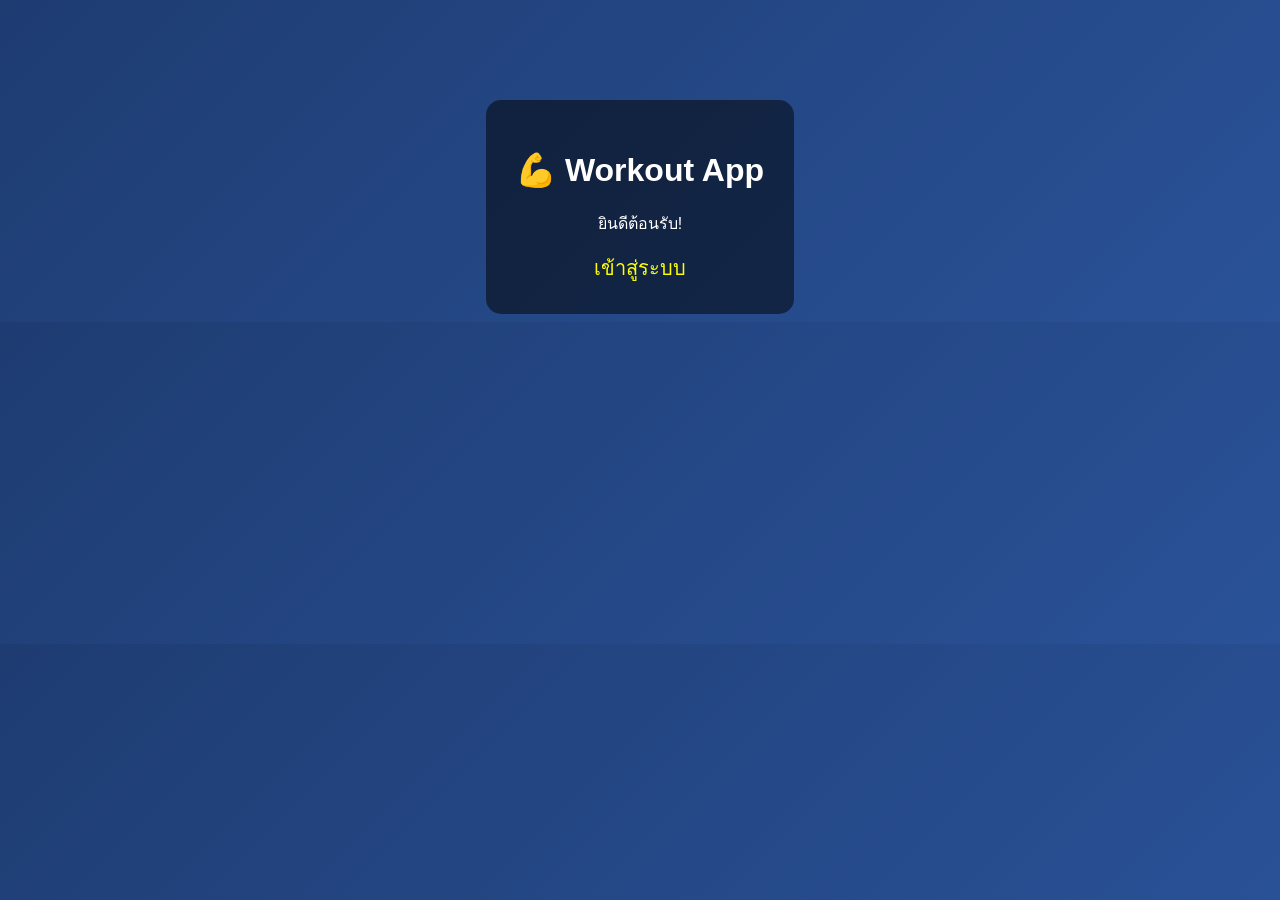
==== templates/index.html @ a27c4c20 "update web UI + login + workout" ====
<!DOCTYPE html>
<html>
<head>
    <title>Workout App</title>
    <link rel="stylesheet" href="/static/style.css">
</head>
<body>
    <div class="container">
        <h1>💪 Workout App</h1>
        <p>ยินดีต้อนรับ!</p>
        <a href="/login">เข้าสู่ระบบ</a>
    </div>
</body>
</html>
---- static/style.css ----
body {
    font-family: Arial;
    background: linear-gradient(135deg, #1e3c72, #2a5298);
    color: white;
    text-align: center;
    margin-top: 100px;
}

.container {
    background: rgba(0,0,0,0.5);
    padding: 30px;
    border-radius: 15px;
    display: inline-block;
}

a {
    color: yellow;
    text-decoration: none;
    font-size: 20px;
}
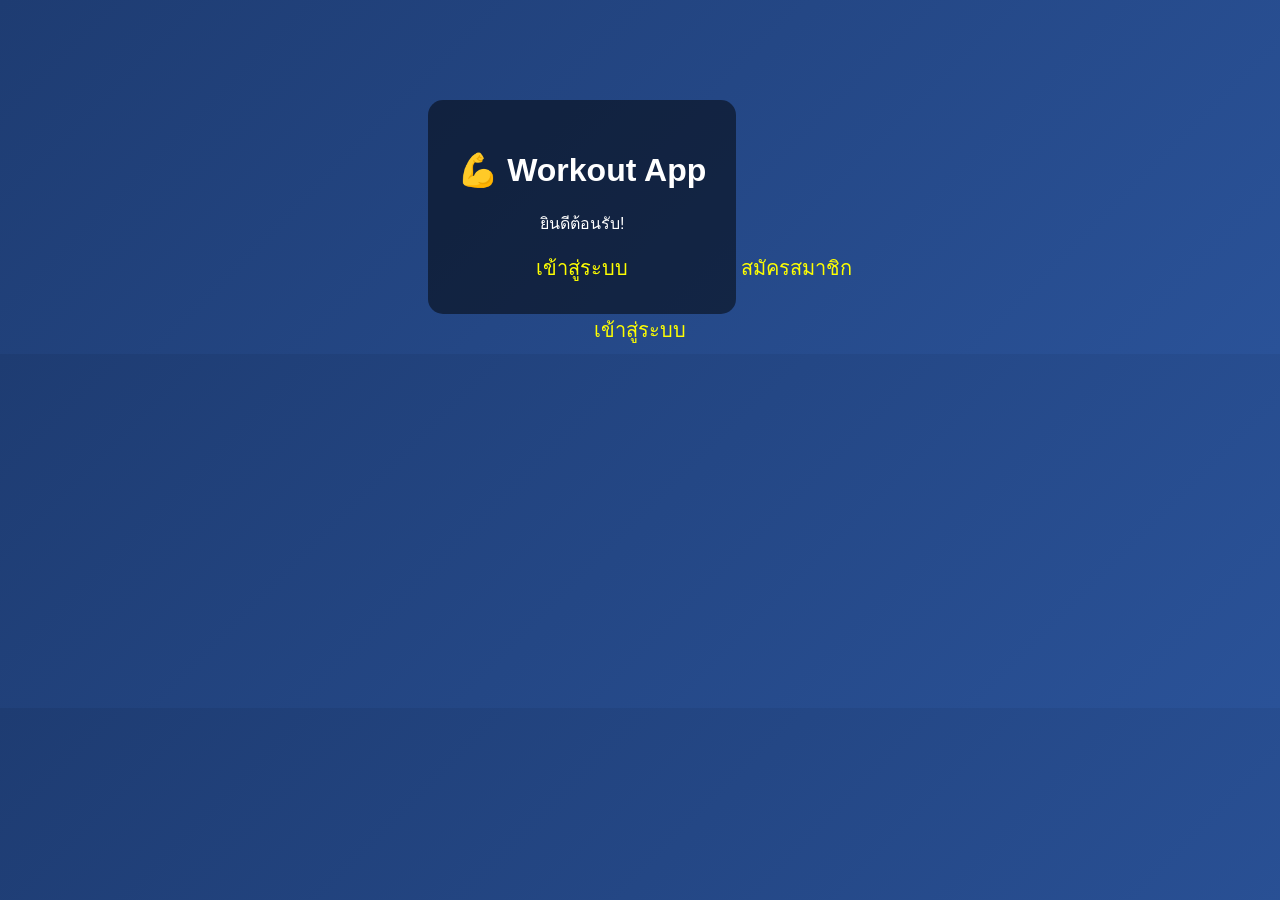
==== commit b1b9f12c: "add database system" ====
--- a/templates/index.html
+++ b/templates/index.html
@@ -12,3 +12,5 @@
     </div>
 </body>
 </html>
+<a href="/register">สมัครสมาชิก</a><br>
+<a href="/login">เข้าสู่ระบบ</a>
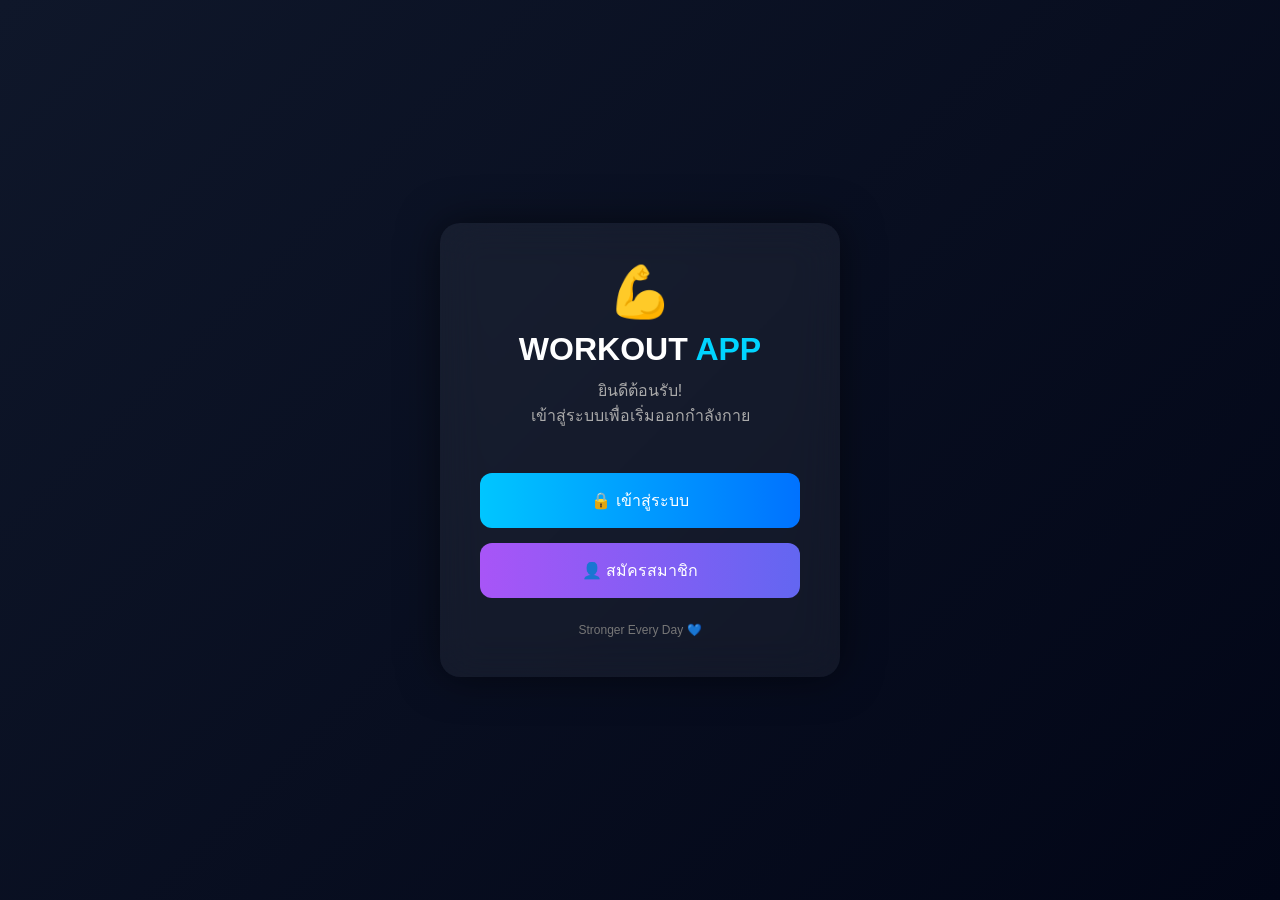
==== commit aaa4a266: "UI upgrade" ====
--- a/templates/index.html
+++ b/templates/index.html
@@ -1,16 +1,110 @@
 <!DOCTYPE html>
-<html>
+<html lang="th">
 <head>
+    <meta charset="UTF-8">
     <title>Workout App</title>
-    <link rel="stylesheet" href="/static/style.css">
+
+    <style>
+        * {
+            margin: 0;
+            padding: 0;
+            box-sizing: border-box;
+            font-family: 'Segoe UI', sans-serif;
+        }
+
+        body {
+            height: 100vh;
+            background: linear-gradient(135deg, #0f172a, #020617);
+            display: flex;
+            justify-content: center;
+            align-items: center;
+            color: white;
+        }
+
+        .container {
+            width: 400px;
+            padding: 40px;
+            border-radius: 20px;
+            background: rgba(255,255,255,0.05);
+            backdrop-filter: blur(20px);
+            box-shadow: 0 0 40px rgba(0,0,0,0.5);
+            text-align: center;
+        }
+
+        .logo {
+            font-size: 50px;
+            margin-bottom: 10px;
+        }
+
+        h1 {
+            font-size: 32px;
+            margin-bottom: 10px;
+        }
+
+        h1 span {
+            color: #00d4ff;
+        }
+
+        p {
+            color: #aaa;
+            margin-bottom: 30px;
+        }
+
+        .btn {
+            width: 100%;
+            padding: 15px;
+            margin-top: 15px;
+            border: none;
+            border-radius: 12px;
+            font-size: 16px;
+            cursor: pointer;
+            transition: 0.3s;
+        }
+
+        .login {
+            background: linear-gradient(90deg, #00c6ff, #0072ff);
+            color: white;
+        }
+
+        .register {
+            background: linear-gradient(90deg, #a855f7, #6366f1);
+            color: white;
+        }
+
+        .btn:hover {
+            transform: scale(1.05);
+            box-shadow: 0 0 15px rgba(0, 212, 255, 0.5);
+        }
+
+        .footer {
+            margin-top: 25px;
+            font-size: 12px;
+            color: #777;
+        }
+    </style>
 </head>
+
 <body>
-    <div class="container">
-        <h1>💪 Workout App</h1>
-        <p>ยินดีต้อนรับ!</p>
-        <a href="/login">เข้าสู่ระบบ</a>
+
+<div class="container">
+    <div class="logo">💪</div>
+
+    <h1>WORKOUT <span>APP</span></h1>
+
+    <p>ยินดีต้อนรับ!<br>เข้าสู่ระบบเพื่อเริ่มออกกำลังกาย</p>
+
+    <form action="/login">
+        <button class="btn login">🔒 เข้าสู่ระบบ</button>
+    </form>
+
+    <form action="/register">
+        <button class="btn register">👤 สมัครสมาชิก</button>
+    </form>
+
+    <div class="footer">
+        Stronger Every Day 💙
     </div>
+</div>
+
 </body>
 </html>
-<a href="/register">สมัครสมาชิก</a><br>
-<a href="/login">เข้าสู่ระบบ</a>
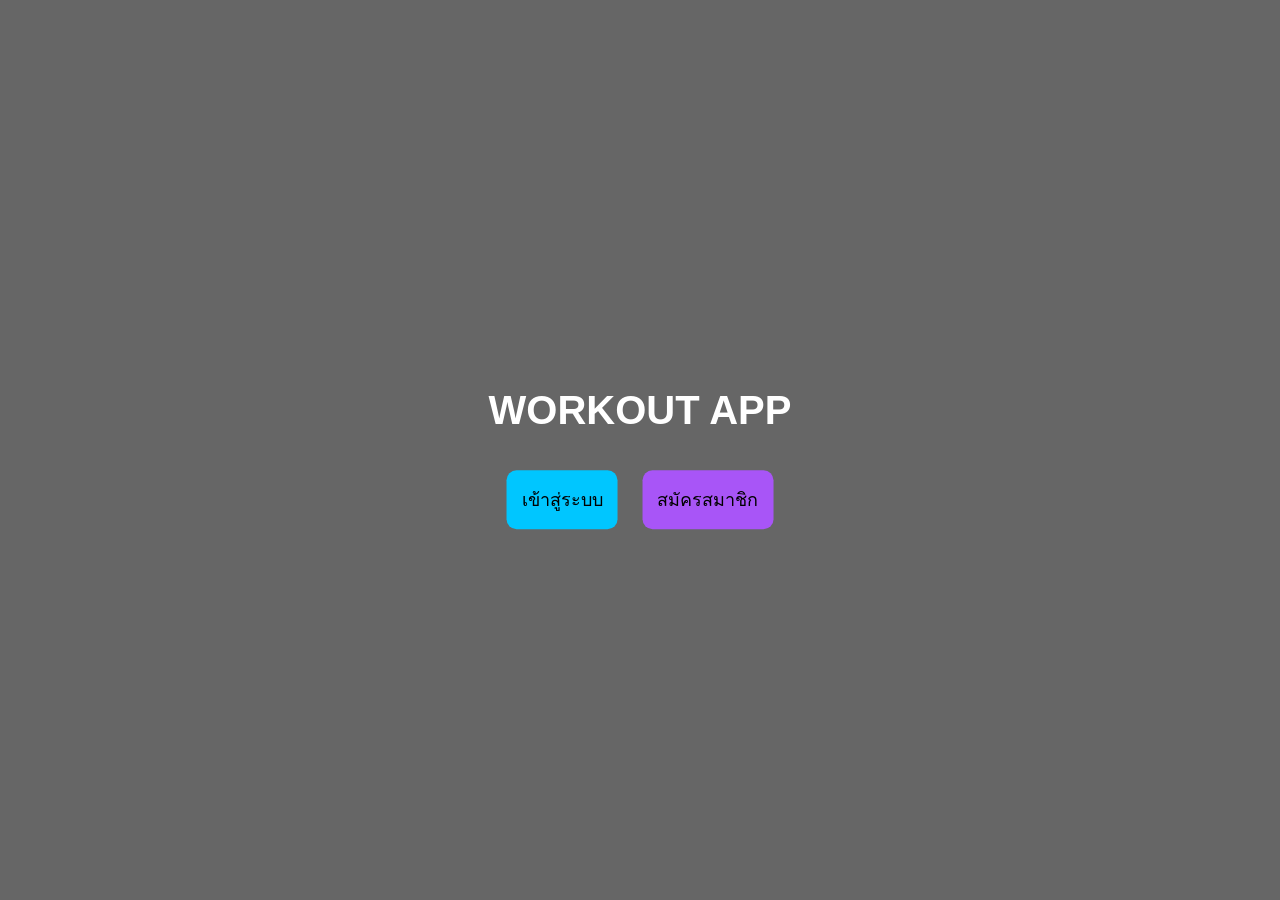
==== commit 09a19d41: "upgrade" ====
--- a/templates/index.html
+++ b/templates/index.html
@@ -1,109 +1,77 @@
 <!DOCTYPE html>
-<html lang="th">
+<html>
 <head>
-    <meta charset="UTF-8">
-    <title>Workout App</title>
+<style>
+body {
+    margin:0;
+    color:white;
+    font-family:sans-serif;
+}
 
-    <style>
-        * {
-            margin: 0;
-            padding: 0;
-            box-sizing: border-box;
-            font-family: 'Segoe UI', sans-serif;
-        }
+video {
+    position:fixed;
+    width:100%;
+    height:100%;
+    object-fit:cover;
+    z-index:-1;
+}
 
-        body {
-            height: 100vh;
-            background: linear-gradient(135deg, #0f172a, #020617);
-            display: flex;
-            justify-content: center;
-            align-items: center;
-            color: white;
-        }
+.overlay {
+    position:fixed;
+    width:100%;
+    height:100%;
+    background:rgba(0,0,0,0.6);
+}
 
-        .container {
-            width: 400px;
-            padding: 40px;
-            border-radius: 20px;
-            background: rgba(255,255,255,0.05);
-            backdrop-filter: blur(20px);
-            box-shadow: 0 0 40px rgba(0,0,0,0.5);
-            text-align: center;
-        }
+.box {
+    position:absolute;
+    top:50%;
+    left:50%;
+    transform:translate(-50%,-50%);
+    text-align:center;
+}
 
-        .logo {
-            font-size: 50px;
-            margin-bottom: 10px;
-        }
+.glow {
+    font-size:40px;
+    animation: glow 2s infinite alternate;
+}
 
-        h1 {
-            font-size: 32px;
-            margin-bottom: 10px;
-        }
+@keyframes glow {
+    from { text-shadow:0 0 10px #00d4ff; }
+    to { text-shadow:0 0 30px #00d4ff; }
+}
 
-        h1 span {
-            color: #00d4ff;
-        }
+button {
+    padding:15px;
+    margin:10px;
+    border:none;
+    border-radius:10px;
+    font-size:18px;
+}
 
-        p {
-            color: #aaa;
-            margin-bottom: 30px;
-        }
+.login {
+    background:#00c6ff;
+}
 
-        .btn {
-            width: 100%;
-            padding: 15px;
-            margin-top: 15px;
-            border: none;
-            border-radius: 12px;
-            font-size: 16px;
-            cursor: pointer;
-            transition: 0.3s;
-        }
-
-        .login {
-            background: linear-gradient(90deg, #00c6ff, #0072ff);
-            color: white;
-        }
-
-        .register {
-            background: linear-gradient(90deg, #a855f7, #6366f1);
-            color: white;
-        }
-
-        .btn:hover {
-            transform: scale(1.05);
-            box-shadow: 0 0 15px rgba(0, 212, 255, 0.5);
-        }
-
-        .footer {
-            margin-top: 25px;
-            font-size: 12px;
-            color: #777;
-        }
-    </style>
+.register {
+    background:#a855f7;
+}
+</style>
 </head>
 
 <body>
 
-<div class="container">
-    <div class="logo">💪</div>
+<video autoplay muted loop>
+    <source src="/static/bg.mp4">
+</video>
 
-    <h1>WORKOUT <span>APP</span></h1>
+<div class="overlay"></div>
 
-    <p>ยินดีต้อนรับ!<br>เข้าสู่ระบบเพื่อเริ่มออกกำลังกาย</p>
+<div class="box">
+    <h1 class="glow">WORKOUT APP</h1>
 
-    <form action="/login">
-        <button class="btn login">🔒 เข้าสู่ระบบ</button>
-    </form>
-
-    <form action="/register">
-        <button class="btn register">👤 สมัครสมาชิก</button>
-    </form>
-
-    <div class="footer">
-        Stronger Every Day 💙
-    </div>
+    <a href="/login"><button class="login">เข้าสู่ระบบ</button></a>
+    <a href="/register"><button class="register">สมัครสมาชิก</button></a>
 </div>
 
 </body>
